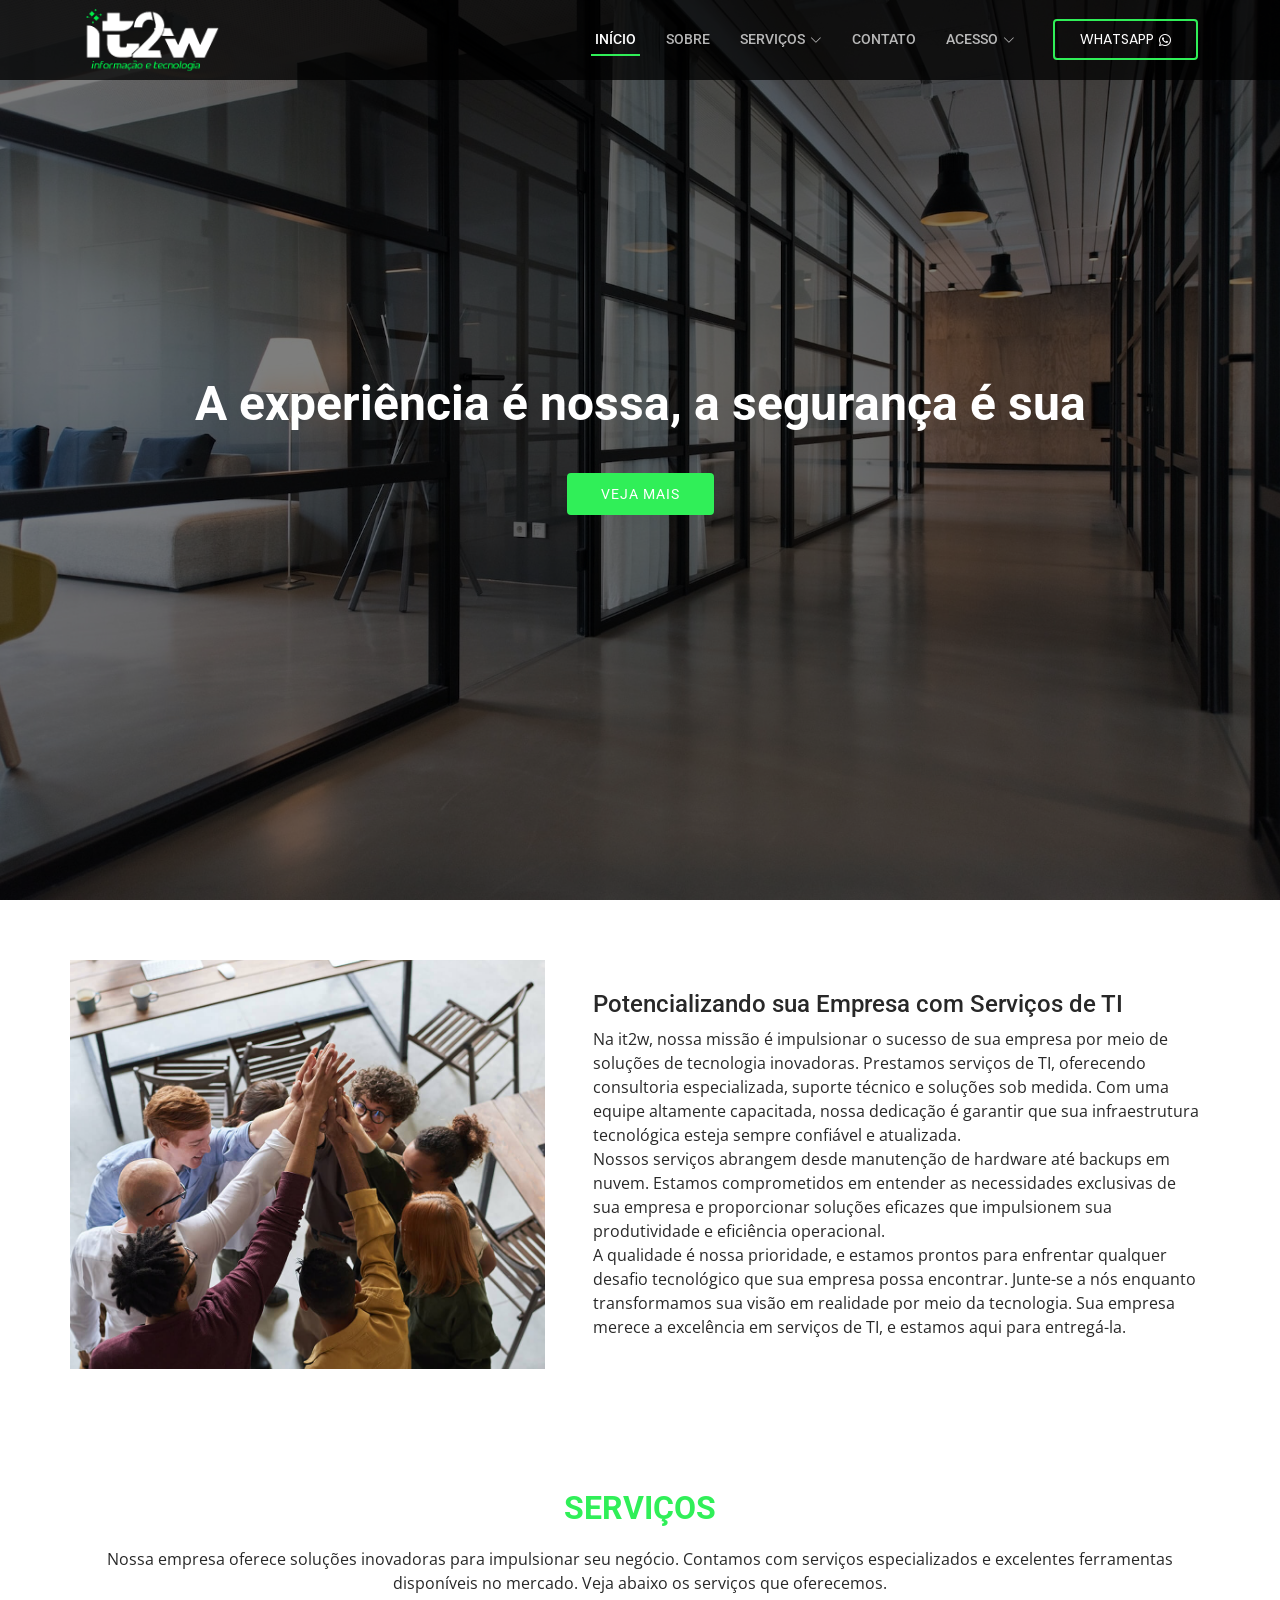
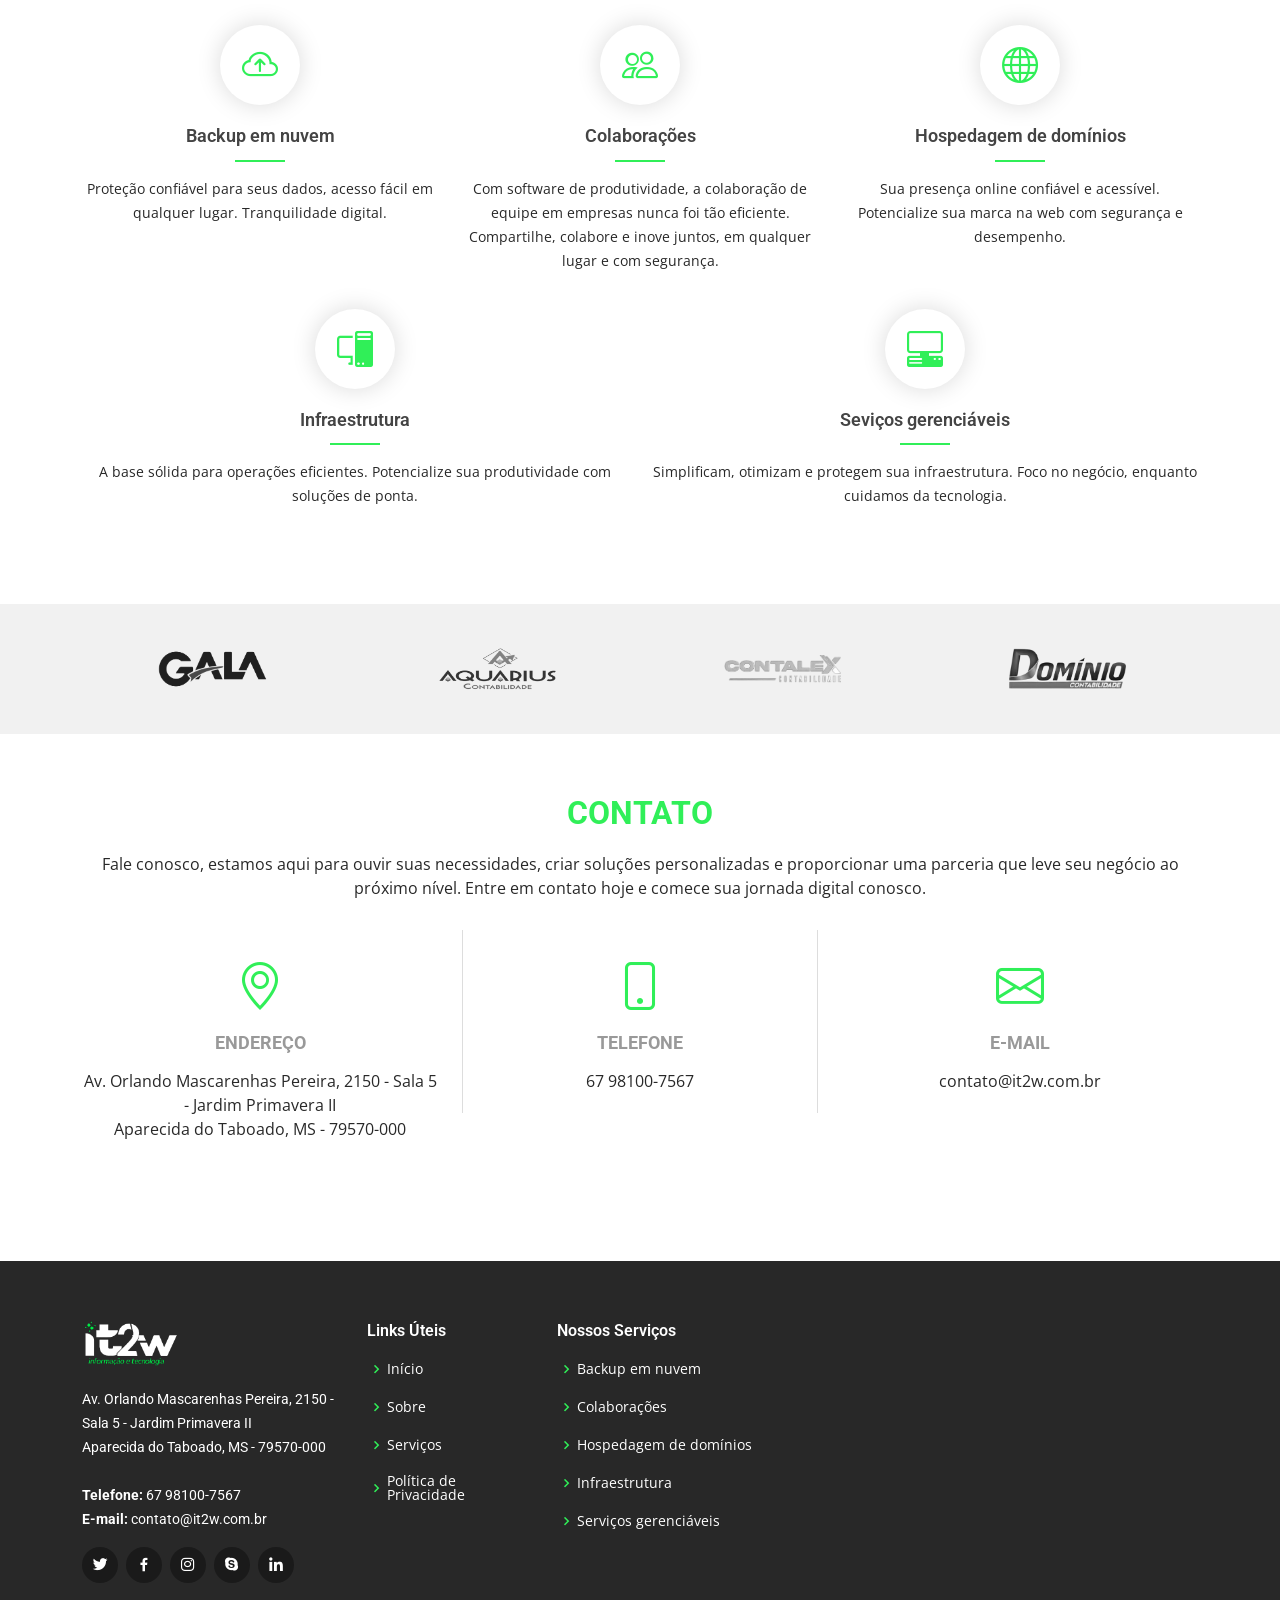
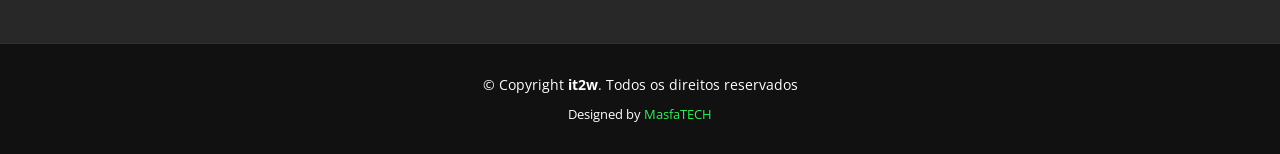
==== index.html @ 0c8046a0 "Versao 1 do site" ====
<!DOCTYPE html>
<html lang="pt-br">
  <head>
    <meta charset="utf-8" />
    <meta content="width=device-width, initial-scale=1.0" name="viewport" />

    <title>it2w - Informação e tecnologia</title>
    <meta content="" name="description" />
    <meta content="" name="keywords" />

    <!-- Favicons -->
    <link href="assets/img/favicon.png" rel="icon" />

    <!-- Google Fonts -->
    <link
      href="https://fonts.googleapis.com/css?family=Open+Sans:300,300i,400,400i,600,600i,700,700i|Roboto:300,300i,400,400i,500,500i,600,600i,700,700i|Poppins:300,300i,400,400i,500,500i,600,600i,700,700i"
      rel="stylesheet"
    />

    <!-- Vendor CSS Files -->
    <link href="assets/vendor/animate.css/animate.min.css" rel="stylesheet" />
    <link
      href="assets/vendor/bootstrap/css/bootstrap.min.css"
      rel="stylesheet"
    />
    <link
      href="assets/vendor/bootstrap-icons/bootstrap-icons.css"
      rel="stylesheet"
    />
    <link href="assets/vendor/boxicons/css/boxicons.min.css" rel="stylesheet" />
    <link
      href="assets/vendor/glightbox/css/glightbox.min.css"
      rel="stylesheet"
    />
    <link href="assets/vendor/swiper/swiper-bundle.min.css" rel="stylesheet" />

    <!-- Template Main CSS File -->
    <link href="assets/css/style.css" rel="stylesheet" />
  </head>

  <body>
    <!-- ======= Header ======= -->
    <header id="header" class="fixed-top d-flex align-items-center">
      <div class="container d-flex align-items-center justify-content-between">
        <!-- <h1 class="logo"><a href="index.html">it2w</a></h1> -->
        <!-- Uncomment below if you prefer to use an image logo -->
        <a href="inicio" class="logo"
          ><img src="assets/img/logo.png" alt="" class="img-fluid"
        /></a>

        <nav id="navbar" class="navbar">
          <ul>
            <li><a class="nav-link scrollto active" href="#hero">Início</a></li>
            <li><a class="nav-link scrollto" href="#about">Sobre</a></li>
            <li class="dropdown">
              <a href="#services"
                ><span>Serviços</span> <i class="bi bi-chevron-down"></i
              ></a>
              <ul>
                <li><a href="backup-em-nuvem">Backup em nuvem</a></li>
                <li><a href="colaboracoes">Colaborações</a></li>
                <li>
                  <a href="hospedagem-de-dominios">Hospedagem de domínios</a>
                </li>
                <li><a href="infraestrutura">Infraestrutura</a></li>
                <li>
                  <a href="servicos-gerenciaveis">Serviços gerenciáveis</a>
                </li>
              </ul>
            </li>
            <li><a class="nav-link scrollto" href="#contact">Contato</a></li>
            <li class="dropdown">
              <a href="#"
                ><span>Acesso</span> <i class="bi bi-chevron-down"></i
              ></a>
              <ul>
                <li><a href="https://backup.it2w.com.br" target="_blank">Backup</a></li>
                <li><a href="https://portal.office.com" target="_blank">Colaborações</a></li>
                <li><a href="https://am.remote.management" target="_blank">Gerenciamento</a></li>
                <li><a href="http://painel.it2w.com.br" target="_blank">Hospedagem</a></li>
              </ul>
            </li>
            <li>
              <a
                class="getstarted scrollto"
                href="https://api.whatsapp.com/send?phone=5567981007567&text=Olá!%20Vi%20sobre%20seus%20serviços%20no%20site%20e%20quero%20fazer%20um%20orçamento"
                target="_blank"
                >WhatsApp <i class="bi bi-whatsapp"></i
              ></a>
            </li>
          </ul>
          <i class="bi bi-list mobile-nav-toggle"></i>
        </nav>
        <!-- .navbar -->
      </div>
    </header>
    <!-- End Header -->

    <!-- ======= Hero Section ======= -->
    <section id="hero">
      <div class="hero-container">
        <div
          id="heroCarousel"
          data-bs-interval="5000"
          class="carousel slide carousel-fade"
          data-bs-ride="carousel"
        >
          <!-- <ol class="carousel-indicators" id="hero-carousel-indicators"></ol> -->

          <div class="carousel-inner" role="listbox">
            <!-- Slide 1 -->
            <div
              class="carousel-item active"
              style="background-image: url(assets/img/slide/slide-1.jpg)"
            >
              <div class="carousel-container">
                <div class="carousel-content">
                  <h2 class="animate__animated animate__fadeInDown">
                    A experiência é nossa, a segurança é sua
                  </h2>
                  <!-- <p class="animate__animated animate__fadeInUp">
                    Somos uma empresa de tecnologia inovadora e experiente, 
                    impulsionando o futuro com soluções de ponta. Da infraestrutura 
                    à backups em nuvem, oferecemos as melhores ferramentas para 
                    ajudar seus negócios a prosperar na era digital. 
                    Transforme sua visão em realidade conosco.
                  </p> -->
                  <div>
                    <a
                      href="#about"
                      class="btn-get-started animate__animated animate__fadeInUp scrollto"
                      > Veja mais</i></a
                    >
                  </div>
                </div>
              </div>
            </div>
          </div>

          <!-- <a class="carousel-control-prev" href="#heroCarousel" role="button" data-bs-slide="prev">
          <span class="carousel-control-prev-icon bi bi-chevron-left" aria-hidden="true"></span>
        </a>

        <a class="carousel-control-next" href="#heroCarousel" role="button" data-bs-slide="next">
          <span class="carousel-control-next-icon bi bi-chevron-right" aria-hidden="true"></span>
        </a> -->
        </div>
      </div>
    </section>
    <!-- End Hero -->

    <main id="main">
      <!-- ======= About Section ======= -->
      <section id="about" class="about">
        <div class="container">
          <div class="row no-gutters">
            <div
              class="image col-xl-5 d-flex align-items-stretch justify-content-center justify-content-lg-start"
            ></div>
            <div
              class="col-xl-7 ps-0 ps-lg-5 pe-lg-1 d-flex align-items-stretch"
            >
              <div class="content d-flex flex-column justify-content-center">
                <h4>Potencializando sua Empresa com Serviços de TI</h4>

                <p>
                  Na it2w, nossa missão é impulsionar o sucesso de sua empresa
                  por meio de soluções de tecnologia inovadoras. Prestamos
                  serviços de TI, oferecendo consultoria especializada, suporte
                  técnico e soluções sob medida. Com uma equipe altamente
                  capacitada, nossa dedicação é garantir que sua infraestrutura
                  tecnológica esteja sempre confiável e atualizada.
                </p>

                <p>
                  Nossos serviços abrangem desde manutenção de hardware até
                  backups em nuvem. Estamos comprometidos em entender as
                  necessidades exclusivas de sua empresa e proporcionar soluções
                  eficazes que impulsionem sua produtividade e eficiência
                  operacional.
                </p>

                <p>
                  A qualidade é nossa prioridade, e estamos prontos para
                  enfrentar qualquer desafio tecnológico que sua empresa possa
                  encontrar. Junte-se a nós enquanto transformamos sua visão em
                  realidade por meio da tecnologia. Sua empresa merece a
                  excelência em serviços de TI, e estamos aqui para entregá-la.
                </p>
              </div>
              <!-- End .content-->
            </div>
          </div>
        </div>
      </section>
      <!-- End About Section -->

      <!-- ======= Services Section ======= -->
      <section id="services" class="services">
        <div class="container">
          <div class="section-title">
            <h2>Serviços</h2>
            <p>
              Nossa empresa oferece soluções inovadoras para impulsionar seu
              negócio. Contamos com serviços especializados e excelentes
              ferramentas disponíveis no mercado. Veja abaixo os serviços que
              oferecemos.
            </p>
          </div>

          <div class="row">
            <div class="col-lg-4 col-md-6 icon-box">
              <div class="icon"><i class="bi bi-cloud-arrow-up"></i></div>
              <h4 class="title">
                <a href="backup-em-nuvem">Backup em nuvem</a>
              </h4>
              <p class="description">
                Proteção confiável para seus dados, acesso fácil em qualquer
                lugar. Tranquilidade digital.
              </p>
            </div>
            <div class="col-lg-4 col-md-6 icon-box">
              <div class="icon"><i class="bi bi-people"></i></div>
              <h4 class="title"><a href="colaboracoes">Colaborações</a></h4>
              <p class="description">
                Com software de produtividade, a colaboração de equipe em
                empresas nunca foi tão eficiente. Compartilhe, colabore e inove
                juntos, em qualquer lugar e com segurança.
              </p>
            </div>
            <div class="col-lg-4 col-md-6 icon-box">
              <div class="icon"><i class="bi bi-globe"></i></div>
              <h4 class="title">
                <a href="hospedagem-de-dominios">Hospedagem de domínios</a>
              </h4>
              <p class="description">
                Sua presença online confiável e acessível. Potencialize sua
                marca na web com segurança e desempenho.
              </p>
            </div>
            <div class="col-lg-6 col-md-6 icon-box">
              <div class="icon"><i class="bi bi-pc-display"></i></div>
              <h4 class="title"><a href="infraestrutura">Infraestrutura</a></h4>
              <p class="description">
                A base sólida para operações eficientes. Potencialize sua
                produtividade com soluções de ponta.
              </p>
            </div>
            <div class="col-lg-6 col-md-6 icon-box">
              <div class="icon">
                <i class="bi bi-pc-display-horizontal"></i>
              </div>
              <h4 class="title">
                <a href="servicos-gerenciaveis">Seviços gerenciáveis</a>
              </h4>
              <p class="description">
                Simplificam, otimizam e protegem sua infraestrutura. Foco no
                negócio, enquanto cuidamos da tecnologia.
              </p>
            </div>
          </div>
        </div>
      </section>
      <!-- End Services Section -->

      <!-- ======= Clients Section ======= -->
      <section id="clients" class="clients section-bg">
        <div class="container">
          <div class="row">
            <!-- <div
              class="col-lg-3 col-md-4 col-6 d-flex align-items-center justify-content-center"
            >
              <a
                href="https://www.paisefilhos.ind.br"
                target="_blank"
                rel="noopener noreferrer"
                ><img
                  src="https://www.paisefilhos.ind.br/images/logo.png"
                  class="img-fluid"
                  alt=""
              /></a>
            </div>

            <div
              class="col-lg-3 col-md-4 col-6 d-flex align-items-center justify-content-center"
            >
              <a
                href="https://www.gala.com.br"
                target="_blank"
                rel="noopener noreferrer"
                ><img
                  src="https://www.gala.com.br/images/logo.png"
                  class="img-fluid"
                  alt=""
              /></a>
            </div> -->

            <div class="col-lg-3 col-md-4 col-6 d-flex align-items-center justify-content-center">
            <a href="https://www.gala.com.br" target="_blank" rel="noopener noreferrer">
              <img src="assets/img/clients/client-1.png" class="img-fluid" alt="Logo do Grupo Gala" />
            </a>
            </div>

            <div class="col-lg-3 col-md-4 col-6 d-flex align-items-center justify-content-center">
              <a href="https://www.facebook.com/aquariuscontabilidade.ap/" target="_blank" rel="noopener noreferrer">
                <img src="assets/img/clients/client-2.png" class="img-fluid" alt="Logo do escritório Aquárius"/>
              </a>
            </div>

            <div class="col-lg-3 col-md-4 col-6 d-flex align-items-center justify-content-center">
              <a href="#" target="_blank" rel="noopener noreferrer">
                <img src="assets/img/clients/client-3.png" class="img-fluid" alt="Logo do escritório Contalex"/>
              </a>
            </div>

            <div class="col-lg-3 col-md-4 col-6 d-flex align-items-center justify-content-center">
              <a href="https://www.facebook.com/dominiocontabilidadeapt/" target="_blank" rel="noopener noreferrer">
                <img src="assets/img/clients/client-4.png" class="img-fluid" alt="Logo do escritório Domínio"/>
              </a>
            </div>
          </div>
        </div>
      </section>
      <!-- End Clients Section -->

      <!-- ======= Contact Section ======= -->
      <section id="contact" class="contact">
        <div class="container">
          <div class="section-title">
            <h2>Contato</h2>
            <p>
              Fale conosco, estamos aqui para ouvir suas necessidades, criar
              soluções personalizadas e proporcionar uma parceria que leve seu
              negócio ao próximo nível. Entre em contato hoje e comece sua
              jornada digital conosco.
            </p>
          </div>

          <div class="row contact-info">
            <div class="col-md-4">
              <div class="contact-address">
                <i class="bi bi-geo-alt"></i>
                <h3>Endereço</h3>
                <a href="https://maps.app.goo.gl/RLUbofsz7nsV6cqb6" target="_blank">
                  Av. Orlando Mascarenhas Pereira, 2150 - Sala 5 - Jardim Primavera II  <br />
                  Aparecida do Taboado, MS - 79570-000
                </a>
              </div>
            </div>

            <div class="col-md-4">
              <div class="contact-phone">
                <i class="bi bi-phone"></i>
                <h3>Telefone</h3>
                <p>
                  <a
                    href="https://api.whatsapp.com/send?phone=5567981007567&text=Olá!%20Vi%20sobre%20seus%20serviços%20no%20site%20e%20quero%20fazer%20um%20orçamento"
                    target="_blank"
                    >67 98100-7567</a
                  >
                </p>
              </div>
            </div>

            <div class="col-md-4">
              <div class="contact-email">
                <i class="bi bi-envelope"></i>
                <h3>E-mail</h3>
                <p>
                  <a href="mailto:contato@it2w.com.br">contato@it2w.com.br</a>
                </p>
              </div>
            </div>
          </div>          
        </div>
      </section>
      <!-- End Contact Section -->
    </main>
    <!-- End #main -->

    <!-- ======= Footer ======= -->
    <footer id="footer">
      <div class="footer-top">
        <div class="container">
          <div class="row">
            <div class="col-lg-3 col-md-6">
              <div class="footer-info">
                <a href="inicio" class="logo-footer"
                  ><img src="assets/img/logo.png" alt="" class="img-fluid" /></a
                ><br /><br />
                <p>
                  Av. Orlando Mascarenhas Pereira, 2150 - Sala 5 - Jardim Primavera II <br />
                  Aparecida do Taboado, MS - 79570-000<br /><br />
                  <strong>Telefone:</strong> 67 98100-7567<br />
                  <strong>E-mail:</strong> contato@it2w.com.br<br />
                </p>
                <div class="social-links mt-3">
                  <a href="#" class="twitter"><i class="bx bxl-twitter"></i></a>
                  <a href="#" class="facebook"
                    ><i class="bx bxl-facebook"></i
                  ></a>
                  <a href="#" class="instagram"
                    ><i class="bx bxl-instagram"></i
                  ></a>
                  <a href="#" class="google-plus"
                    ><i class="bx bxl-skype"></i
                  ></a>
                  <a href="#" class="linkedin"
                    ><i class="bx bxl-linkedin"></i
                  ></a>
                </div>
              </div>
            </div>

            <div class="col-lg-2 col-md-6 footer-links">
              <h4>Links Úteis</h4>
              <ul>
                <li>
                  <i class="bx bx-chevron-right"></i> <a href="#">Início</a>
                </li>
                <li>
                  <i class="bx bx-chevron-right"></i>
                  <a href="sobre-a-empresa">Sobre</a>
                </li>
                <li>
                  <i class="bx bx-chevron-right"></i>
                  <a href="#services">Serviços</a>
                </li>
                <li>
                  <i class="bx bx-chevron-right"></i>
                  <a href="politica-de-privacidade">Política de Privacidade</a>
                </li>
              </ul>
            </div>

            <div class="col-lg-3 col-md-6 footer-links">
              <h4>Nossos Serviços</h4>
              <ul>
                <li>
                  <i class="bx bx-chevron-right"></i>
                  <a href="backup-em-nuvem">Backup em nuvem</a>
                </li>
                <li>
                  <i class="bx bx-chevron-right"></i>
                  <a href="colaboracoes">Colaborações</a>
                </li>
                <li>
                  <i class="bx bx-chevron-right"></i>
                  <a href="hospedagem-de-dominios">Hospedagem de domínios</a>
                </li>
                <li>
                  <i class="bx bx-chevron-right"></i>
                  <a href="infraestrutura">Infraestrutura</a>
                </li>
                <li>
                  <i class="bx bx-chevron-right"></i>
                  <a href="servicos-gerenciaveis">Serviços gerenciáveis</a>
                </li>
              </ul>
            </div>

            <div class="col-lg-4 col-md-6 footer-newsletter">
              <iframe class="mb-4 mb-lg-0" 
              src="https://www.google.com/maps/embed?pb=!1m18!1m12!1m3!1d394.99577675400633!2d-51.097936640471666!3d-20.091659558389125!2m3!1f0!2f0!3f0!3m2!1i1024!2i768!4f13.1!3m3!1m2!1s0x949991f34c854739%3A0x822839524378adf6!2sit2w%20-%20Informa%C3%A7%C3%A3o%20e%20Tecnologia!5e0!3m2!1sen!2sbr!4v1696953217429!5m2!1sen!2sbr" 
              style="border: 0; width: 100%; height: 250px" 
              allowfullscreen></iframe>
            </div>
          </div>
        </div>
      </div>

      <div class="container">
        <div class="copyright">
          &copy; Copyright <strong><span>it2w</span></strong
          >. Todos os direitos reservados
        </div>
        <div class="credits">
          Designed by
          <a href="https://masfatech.com.br" target="_blank">MasfaTECH</a>
        </div>
      </div>
    </footer>
    <!-- End Footer -->

    <a
      href="#"
      class="back-to-top d-flex align-items-center justify-content-center"
      ><i class="bi bi-arrow-up-short"></i
    ></a>

    <!-- Vendor JS Files -->
    <script src="assets/vendor/purecounter/purecounter_vanilla.js"></script>
    <script src="assets/vendor/bootstrap/js/bootstrap.bundle.min.js"></script>
    <script src="assets/vendor/glightbox/js/glightbox.min.js"></script>
    <script src="assets/vendor/isotope-layout/isotope.pkgd.min.js"></script>
    <script src="assets/vendor/swiper/swiper-bundle.min.js"></script>
    <script src="assets/vendor/php-email-form/validate.js"></script>

    <!-- Template Main JS File -->
    <script src="assets/js/main.js"></script>
  </body>
</html>
---- assets/css/style.css ----
/*--------------------------------------------------------------
# General
--------------------------------------------------------------*/
:root {
  --green: #30ef58;
  --green-hover: #74c92d;
  --black: #282828;
  --white: #ffffff;
}


body {
  font-family: "Open Sans", sans-serif;
  color: var(--black);
}

a {
  color: var(--green);
  text-decoration: none;
}

a:hover {
  color: var(--green-hover);
  text-decoration: none;
}

h1,
h2,
h3,
h4,
h5,
h6 {
  font-family: "Roboto", sans-serif;
}

/*--------------------------------------------------------------
# Back to top button
--------------------------------------------------------------*/
.back-to-top {
  position: fixed;
  visibility: hidden;
  opacity: 0;
  right: 15px;
  bottom: 15px;
  z-index: 996;
  background: var(--green);
  width: 40px;
  height: 40px;
  border-radius: 4px;
  transition: all 0.4s;
}

.back-to-top i {
  font-size: 28px;
  color: var(--white);
  line-height: 0;
}

.back-to-top:hover {
  background: var(--green-hover);
  color: var(--white);
}

.back-to-top.active {
  visibility: visible;
  opacity: 1;
}

/*--------------------------------------------------------------
# Header
--------------------------------------------------------------*/
#header {
  background: rgba(0, 0, 0, 0.75);
  transition: all 0.5s;
  z-index: 997;
  height: 80px;
}

#header .logo {
  font-size: 28px;
  margin: 0;
  padding: 0;
  line-height: 1;
  font-weight: 700;
  letter-spacing: 1px;
}

#header .logo a {
  color: var(--white);
}

#header .logo img {
  max-height: 65px;
}

/*--------------------------------------------------------------
# Navigation Menu
--------------------------------------------------------------*/
/**
* Desktop Navigation 
*/
.navbar {
  padding: 0;
}

.navbar ul {
  margin: 0;
  padding: 0;
  display: flex;
  list-style: none;
  align-items: center;
}

.navbar li {
  position: relative;
}

.navbar>ul>li {
  white-space: nowrap;
  padding: 10px 0 10px 22px;
}

.navbar a,
.navbar a:focus {
  display: flex;
  align-items: center;
  justify-content: space-between;
  padding: 0 4px;
  font-family: "Roboto", sans-serif;
  font-size: 14px;
  font-weight: 500;
  color: rgba(255, 255, 255, 0.7);
  white-space: nowrap;
  transition: 0.3s;
  text-transform: uppercase;
  position: relative;
}

.navbar a i,
.navbar a:focus i {
  font-size: 12px;
  line-height: 0;
  margin-left: 5px;
}

.navbar>ul>li>a:before {
  content: "";
  position: absolute;
  width: 100%;
  height: 2px;
  bottom: -6px;
  left: 0;
  background-color: var(--green);
  visibility: hidden;
  width: 0px;
  transition: all 0.3s ease-in-out 0s;
}

.navbar a:hover:before,
.navbar li:hover>a:before,
.navbar .active:before {
  visibility: visible;
  width: 100%;
}

.navbar a:hover,
.navbar .active,
.navbar .active:focus,
.navbar li:hover>a {
  color: var(--white);
}

.navbar .getstarted,
.navbar .getstarted:focus {
  padding: 8px 25px;
  margin-left: 12px;
  border-radius: 4px;
  color: var(--white);
  font-weight: 400;
  font-family: "Poppins", sans-serif;
  border: 2px solid var(--green);
}

.navbar .getstarted:hover,
.navbar .getstarted:focus:hover {
  color: var(--white);
  background: var(--green-hover);
  border: 2px solid var(--green-hover);
}

.navbar .getstarted:hover:before,
.navbar li:hover>.getstarted:before {
  visibility: hidden;
}

.navbar .dropdown ul {
  display: block;
  position: absolute;
  left: 22px;
  top: calc(100% + 30px);
  margin: 0;
  padding: 10px 0;
  z-index: 99;
  opacity: 0;
  visibility: hidden;
  background: var(--white);
  box-shadow: 0px 0px 30px rgba(127, 137, 161, 0.25);
  transition: 0.3s;
}

.navbar .dropdown ul li {
  min-width: 200px;
}

.navbar .dropdown ul a {
  padding: 10px 20px;
  font-size: 14px;
  font-weight: 500;
  text-transform: none;
  color: var(--black);
}

.navbar .dropdown ul a i {
  font-size: 12px;
}

.navbar .dropdown ul a:hover,
.navbar .dropdown ul .active:hover,
.navbar .dropdown ul li:hover>a {
  color: var(--green);
}

.navbar .dropdown:hover>ul {
  opacity: 1;
  top: 100%;
  visibility: visible;
}

.navbar .dropdown .dropdown ul {
  top: 0;
  left: calc(100% - 30px);
  visibility: hidden;
}

.navbar .dropdown .dropdown:hover>ul {
  opacity: 1;
  top: 0;
  left: 100%;
  visibility: visible;
}

@media (max-width: 1366px) {
  .navbar .dropdown .dropdown ul {
    left: -90%;
  }

  .navbar .dropdown .dropdown:hover>ul {
    left: -100%;
  }
}

/**
* Mobile Navigation 
*/
.mobile-nav-toggle {
  color: var(--white);
  font-size: 28px;
  cursor: pointer;
  display: none;
  line-height: 0;
  transition: 0.5s;
}

.mobile-nav-toggle.bi-x {
  color: var(--green);
}

@media (max-width: 991px) {
  .mobile-nav-toggle {
    display: block;
  }

  .navbar ul {
    display: none;
  }
}

.navbar-mobile {
  position: fixed;
  overflow: hidden;
  top: 0;
  right: 0;
  left: 0;
  bottom: 0;
  background: rgba(17, 17, 17, 0.9);
  transition: 0.3s;
  z-index: 999;
}

.navbar-mobile .mobile-nav-toggle {
  position: absolute;
  top: 15px;
  right: 15px;
}

.navbar-mobile ul {
  display: block;
  position: absolute;
  top: 55px;
  right: 15px;
  bottom: 15px;
  left: 15px;
  padding: 10px 0;
  background-color: var(--white);
  overflow-y: auto;
  transition: 0.3s;
}

.navbar-mobile a,
.navbar-mobile a:focus {
  padding: 10px 20px;
  font-size: 15px;
  color: var(--black);
}

.navbar-mobile a:hover,
.navbar-mobile .active,
.navbar-mobile li:hover>a {
  color: var(--green);
}

.navbar-mobile>ul>li {
  white-space: nowrap;
  padding: 0;
}

.navbar-mobile a:hover:before,
.navbar-mobile li:hover>a:before,
.navbar-mobile .active:before {
  visibility: hidden;
}

.navbar-mobile .getstarted,
.navbar-mobile .getstarted:focus {
  margin: 15px;
  color: var(--green);
  padding-left: 15px;
  width: 40%;
}

.navbar-mobile .dropdown ul {
  position: static;
  display: none;
  margin: 10px 20px;
  padding: 10px 0;
  z-index: 99;
  opacity: 1;
  visibility: visible;
  background: var(--white);
  box-shadow: 0px 0px 30px rgba(127, 137, 161, 0.25);
}

.navbar-mobile .dropdown ul li {
  min-width: 200px;
}

.navbar-mobile .dropdown ul a {
  padding: 10px 20px;
}

.navbar-mobile .dropdown ul a i {
  font-size: 12px;
}

.navbar-mobile .dropdown ul a:hover,
.navbar-mobile .dropdown ul .active:hover,
.navbar-mobile .dropdown ul li:hover>a {
  color: var(--green);
}

.navbar-mobile .dropdown>.dropdown-active {
  display: block;
}

/*--------------------------------------------------------------
# Hero Section
--------------------------------------------------------------*/
#hero {
  width: 100%;
  height: 100vh;
  background-color: rgba(17, 17, 17, 0.8);
  overflow: hidden;
  padding: 0;
}

#hero .carousel-item {
  width: 100%;
  height: 100vh;
  background-size: cover;
  background-position: center;
  background-repeat: no-repeat;
  position: relative;
  transition: 0.3;
}

#hero .carousel-item::before {
  content: "";
  background-color: rgba(0, 0, 0, 0.5);
  position: absolute;
  top: 0;
  right: 0;
  left: 0;
  bottom: 0;
}

#hero .carousel-container {
  display: flex;
  justify-content: center;
  align-items: center;
  position: absolute;
  bottom: 0;
  top: 0;
  left: 0;
  right: 0;
}

#hero .carousel-content {
  text-align: center;
}

#hero h2 {
  color: var(--white);
  margin-bottom: 30px;
  font-size: 48px;
  font-weight: 700;
}

#hero h2 span {
  color: var(--green);
}

#hero p {
  width: 80%;
  animation-delay: 0.4s;
  margin: 0 auto 30px auto;
  color: var(--white);
}

#hero .carousel-inner .carousel-item {
  transition-property: opacity;
  background-position: center top;
}

#hero .carousel-inner .carousel-item,
#hero .carousel-inner .active.carousel-item-start,
#hero .carousel-inner .active.carousel-item-end {
  opacity: 0;
}

#hero .carousel-inner .active,
#hero .carousel-inner .carousel-item-next.carousel-item-start,
#hero .carousel-inner .carousel-item-prev.carousel-item-end {
  opacity: 1;
  transition: 0.5s;
}

#hero .carousel-inner .carousel-item-next,
#hero .carousel-inner .carousel-item-prev,
#hero .carousel-inner .active.carousel-item-start,
#hero .carousel-inner .active.carousel-item-end {
  left: 0;
  transform: translate3d(0, 0, 0);
}

#hero .carousel-control-next-icon,
#hero .carousel-control-prev-icon {
  background: none;
  font-size: 30px;
  line-height: 0;
  width: auto;
  height: auto;
  background: rgba(255, 255, 255, 0.2);
  border-radius: 50px;
  transition: 0.3s;
  color: rgba(255, 255, 255, 0.5);
  width: 54px;
  height: 54px;
  display: flex;
  align-items: center;
  justify-content: center;
}

#hero .carousel-control-next-icon:hover,
#hero .carousel-control-prev-icon:hover {
  background: rgba(255, 255, 255, 0.3);
  color: rgba(255, 255, 255, 0.8);
}

#hero .carousel-indicators li {
  list-style-type: none;
  cursor: pointer;
  background: var(--white);
  overflow: hidden;
  border: 0;
  width: 12px;
  height: 12px;
  border-radius: 50px;
  opacity: 0.6;
  transition: 0.3s;
}

#hero .carousel-indicators li.active {
  opacity: 1;
  background: var(--green);
}

#hero .btn-get-started {
  font-family: "Roboto", sans-serif;
  font-weight: 400;
  font-size: 14px;
  letter-spacing: 1px;
  display: inline-block;
  padding: 12px 32px 12px 32px;
  border-radius: 4px;
  transition: 0.5s;
  line-height: 1;
  margin: 10px;
  color: var(--white);
  animation-delay: 0.8s;
  text-transform: uppercase;
  border: 2px solid var(--green);
  background: var(--green);
}

#hero .btn-get-started:hover {
  background: var(--green-hover);
  border-color: var(--green-hover);
  color: var(--white);
}

@media (max-width: 768px) {
  #hero h2 {
    font-size: 28px;
  }
}

@media (min-width: 1024px) {
  #hero p {
    width: 60%;
  }

  #hero .carousel-control-prev,
  #hero .carousel-control-next {
    width: 5%;
  }
}

/*--------------------------------------------------------------
# Sections General
--------------------------------------------------------------*/
section {
  padding: 60px 0;
}

.section-bg {
  background-color: #f1f1f1;
}

.section-title {
  text-align: center;
  padding-bottom: 30px;
}

.section-title h2 {
  font-size: 32px;
  font-weight: bold;
  text-transform: uppercase;
  margin-bottom: 20px;
  padding-bottom: 0;
  color: var(--green);
}

.section-title p {
  margin-bottom: 0;
}

/*--------------------------------------------------------------
# About
--------------------------------------------------------------*/
.about .content {
  padding: 30px 0;
}

.about .content h3 {
  font-weight: 700;
  font-size: 34px;
}

.about .content p {
  margin-bottom: 0;
}

.about .content .icon-box {
  margin-top: 25px;
}

.about .content .icon-box h4 {
  font-size: 20px;
  font-weight: 700;
  margin: 5px 0 10px 60px;
}

.about .content .icon-box i {
  font-size: 48px;
  float: left;
  color: var(--green);
}

.about .content .icon-box p {
  font-size: 15px;
  color: #848484;
  margin-left: 60px;
}

.about .image {
  background: url("../img/about.jpg") center center no-repeat;
  background-size: cover;
  min-height: 400px;
}

.inner-page .image-about {
  background: url("../img/about.jpg") center center no-repeat;
  background-size: cover;
  min-height: 400px;
}

.inner-page .image-bkp {
  background: url("../img/backupnuvem.jpg") center center no-repeat;
  background-size: cover;
  min-height: 400px;
}

.inner-page .image-host {
  background: url("../img/hospedagem.jpg") center center no-repeat;
  background-size: cover;
  min-height: 400px;
}

.inner-page .image-collaboration {
  background: url("../img/colaboracao.jpg") center center no-repeat;
  background-size: cover;
  min-height: 400px;
}

.inner-page .image-manager {
  background: url("../img/gerenciamento.jpg") center center no-repeat;
  background-size: cover;
  min-height: 400px;
}

.inner-page .image-infra {
  background: url("../img/infraestrutura.jpg") center center no-repeat;
  background-size: cover;
  min-height: 400px;
}

@media (max-width: 991px) {
  .about .image {
    text-align: center;
  }

  .about .image img {
    max-width: 80%;
  }
}

@media (max-width: 667px) {
  .about .image img {
    max-width: 100%;
  }
}



/*--------------------------------------------------------------
# Clients
--------------------------------------------------------------*/
.clients {
  padding: 15px 0;
  text-align: center;
}

.clients img {
  max-width: 45%;
  transition: all 0.4s ease-in-out;
  display: inline-block;
  padding: 15px 0;
  filter: grayscale(100);
}

.clients img:hover {
  filter: none;
  transform: scale(1.15);
}

@media (max-width: 768px) {
  .clients img {
    max-width: 40%;
  }
}

/*--------------------------------------------------------------
# Services
--------------------------------------------------------------*/
.services .icon-box {
  margin-bottom: 20px;
  text-align: center;
}

.services .icon {
  display: inline-flex;
  justify-content: center;
  align-items: center;
  width: 80px;
  height: 80px;
  margin-bottom: 20px;
  background: var(--white);
  border-radius: 50%;
  transition: 0.5s;
  color: var(--green);
  overflow: hidden;
  box-shadow: 0px 0 25px rgba(0, 0, 0, 0.15);
}

.services .icon i {
  font-size: 36px;
  line-height: 0;
}

.services:hover .icon {
  box-shadow: 0px 0 25px rgba(92, 159, 36, 0.3);
}

.services .title {
  font-weight: 600;
  margin-bottom: 15px;
  font-size: 18px;
  position: relative;
  padding-bottom: 15px;
}

.services .title a {
  color: #444444;
  transition: 0.3s;
}

.services .title a:hover {
  color: var(--green);
}

.services .title::after {
  content: "";
  position: absolute;
  display: block;
  width: 50px;
  height: 2px;
  background: var(--green);
  bottom: 0;
  left: calc(50% - 25px);
}

.services .description {
  line-height: 24px;
  font-size: 14px;
}


/*--------------------------------------------------------------
# Contact
--------------------------------------------------------------*/
.contact .contact-info {
  margin-bottom: 20px;
  text-align: center;
}

.contact .contact-info i {
  font-size: 48px;
  display: inline-block;
  margin-bottom: 10px;
  color: var(--green);
}

.contact .contact-info address,
.contact .contact-info p {
  margin-bottom: 0;
  color: var(--black);
}

.contact .contact-info h3 {
  font-size: 18px;
  margin-bottom: 15px;
  font-weight: bold;
  text-transform: uppercase;
  color: #999;
}

.contact .contact-info a {
  color: var(--black);
}

.contact .contact-info a:hover {
  color: var(--green);
}

.contact .contact-address,
.contact .contact-phone,
.contact .contact-email {
  margin-bottom: 20px;
}

.contact .php-email-form .error-message {
  display: none;
  color: var(--white);
  background: #ed3c0d;
  text-align: left;
  padding: 15px;
  font-weight: 600;
}

.contact .php-email-form .error-message br+br {
  margin-top: 25px;
}

.contact .php-email-form .sent-message {
  display: none;
  color: var(--white);
  background: var(--green);
  text-align: center;
  padding: 15px;
  font-weight: 600;
}

.contact .php-email-form .loading {
  display: none;
  background: var(--white);
  text-align: center;
  padding: 15px;
}

.contact .php-email-form .loading:before {
  content: "";
  display: inline-block;
  border-radius: 50%;
  width: 24px;
  height: 24px;
  margin: 0 10px -6px 0;
  border: 3px solid var(--green);
  border-top-color: #eee;
  animation: animate-loading 1s linear infinite;
}

.contact .php-email-form input,
.contact .php-email-form textarea {
  border-radius: 0;
  box-shadow: none;
  font-size: 14px;
  height: auto;
  padding: 10px 15px;
  border-radius: 4px;
}

.contact .php-email-form input:focus,
.contact .php-email-form textarea:focus {
  border-color: var(--green);
}

.contact .php-email-form button[type=submit] {
  background: var(--green);
  border: 0;
  padding: 10px 30px 12px 30px;
  color: var(--white);
  transition: 0.4s;
  border-radius: 4px;
}

.contact .php-email-form button[type=submit]:hover {
  background: var(--green-hover);
}

@keyframes animate-loading {
  0% {
    transform: rotate(0deg);
  }

  100% {
    transform: rotate(360deg);
  }
}

@media (min-width: 768px) {
  .contact .contact-phone {
    border-left: 1px solid #ddd;
    border-right: 1px solid #ddd;
  }

  .contact .contact-address,
  .contact .contact-phone,
  .contact .contact-email {
    padding: 20px 0;
  }
}

/*--------------------------------------------------------------
# Breadcrumbs
--------------------------------------------------------------*/
.breadcrumbs {
  padding: 15px 0;
  background: #f6f6f6;
  min-height: 40px;
  margin-top: 80px;
}

.breadcrumbs h2 {
  font-size: 28px;
  font-weight: 400;
}

.breadcrumbs ol {
  display: flex;
  flex-wrap: wrap;
  list-style: none;
  padding: 0;
  margin: 0;
}

.breadcrumbs ol li+li {
  padding-left: 10px;
}

.breadcrumbs ol li+li::before {
  display: inline-block;
  padding-right: 10px;
  color: #444444;
  content: "/";
}

@media (max-width: 768px) {
  .breadcrumbs .d-flex {
    display: block !important;
  }

  .breadcrumbs ol {
    display: block;
  }

  .breadcrumbs ol li {
    display: inline-block;
  }
}

/*--------------------------------------------------------------
# Footer
--------------------------------------------------------------*/
#footer {
  background: #111111;
  padding: 0 0 30px 0;
  color: var(--white);
  font-size: 14px;
}


#footer .logo-footer img {
  max-height: 45px;
  border-bottom: 3px;
}

#footer .logo-footer p {
  border-top: 6px;
}

#footer .footer-top {
  background: var(--black);
  border-bottom: 1px solid #2f2f2f;
  padding: 60px 0 30px 0;
}

#footer .footer-top .footer-info {
  margin-bottom: 30px;
}

#footer .footer-top .footer-info h3 {
  font-size: 24px;
  margin: 0 0 20px 0;
  padding: 2px 0 2px 0;
  line-height: 1;
  font-weight: 700;
}

#footer .footer-top .footer-info p {
  font-size: 14px;
  line-height: 24px;
  margin-bottom: 0;
  font-family: "Roboto", sans-serif;
  color: var(--white);
}

#footer .footer-top .social-links a {
  font-size: 18px;
  display: inline-block;
  background: #1a1a1a;
  color: var(--white);
  line-height: 1;
  padding: 8px 0;
  margin-right: 4px;
  border-radius: 50%;
  text-align: center;
  width: 36px;
  height: 36px;
  transition: 0.3s;
}

#footer .footer-top .social-links a:hover {
  background: var(--green);
  color: var(--white);
  text-decoration: none;
}

#footer .footer-top h4 {
  font-size: 16px;
  font-weight: 600;
  color: var(--white);
  position: relative;
  padding-bottom: 12px;
}

#footer .footer-top .footer-links {
  margin-bottom: 30px;
}

#footer .footer-top .footer-links ul {
  list-style: none;
  padding: 0;
  margin: 0;
}

#footer .footer-top .footer-links ul i {
  padding-right: 2px;
  color: var(--green);
  font-size: 18px;
  line-height: 1;
}

#footer .footer-top .footer-links ul li {
  padding: 10px 0;
  display: flex;
  align-items: center;
}

#footer .footer-top .footer-links ul li:first-child {
  padding-top: 0;
}

#footer .footer-top .footer-links ul a {
  color: var(--white);
  transition: 0.3s;
  display: inline-block;
  line-height: 1;
}

#footer .footer-top .footer-links ul a:hover {
  color: var(--green);
}

#footer .footer-top .footer-newsletter form {
  margin-top: 30px;
  background: var(--white);
  padding: 6px 10px;
  position: relative;
  border-radius: 4px;
}

#footer .footer-top .footer-newsletter form .email {
  border: 0;
  padding: 4px;
  width: 100%;
}

#footer .footer-top .footer-newsletter form .email:focus {
  outline: none;
}

#footer .footer-top .footer-newsletter form input[type=submit] {
  position: absolute;
  top: 0;
  right: -2px;
  bottom: 0;
  border: 0;
  background: none;
  font-size: 16px;
  padding: 0 20px;
  background: var(--green);
  color: var(--white);
  transition: 0.3s;
  border-radius: 0 4px 4px 0;
}

#footer .footer-top .footer-newsletter form input[type=submit]:hover {
  background: var(--green-hover);
}

#footer .copyright {
  text-align: center;
  padding-top: 30px;
}

#footer .credits {
  padding-top: 10px;
  text-align: center;
  font-size: 13px;
  color: var(--white);
}
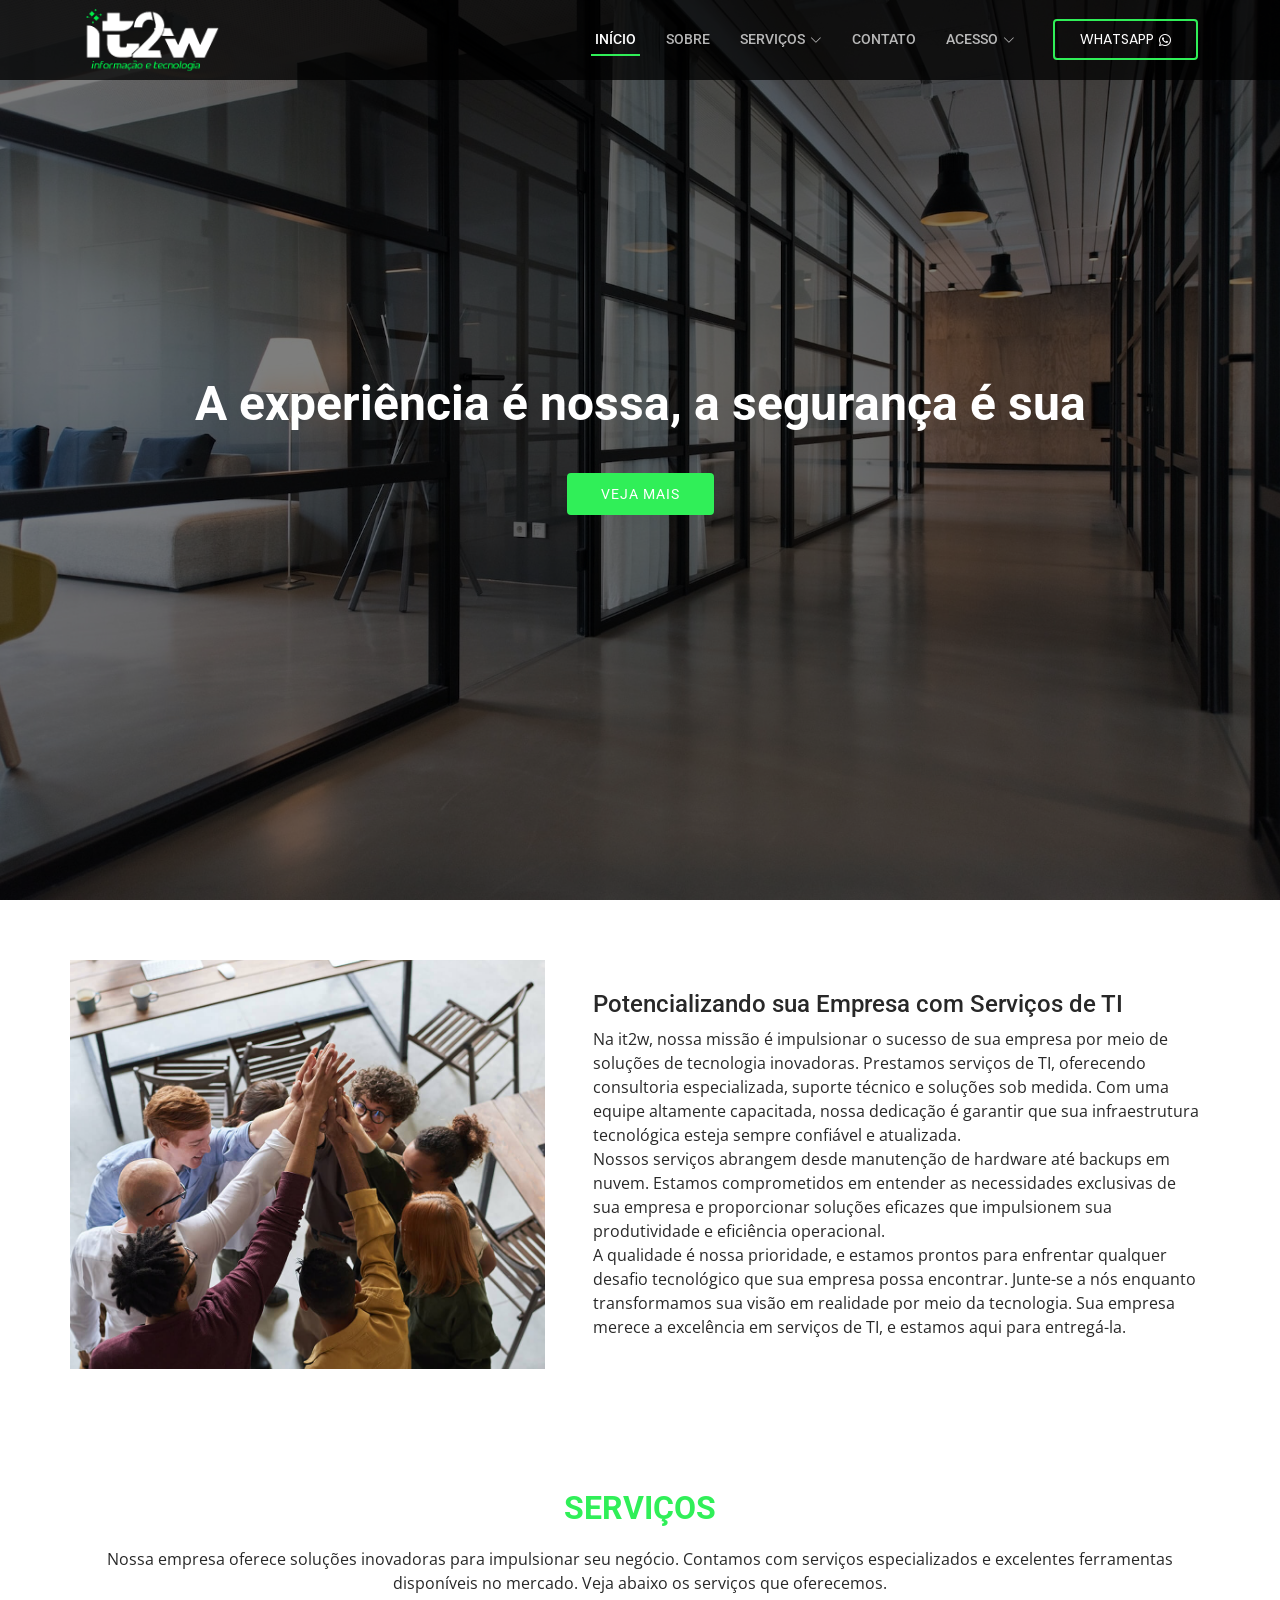
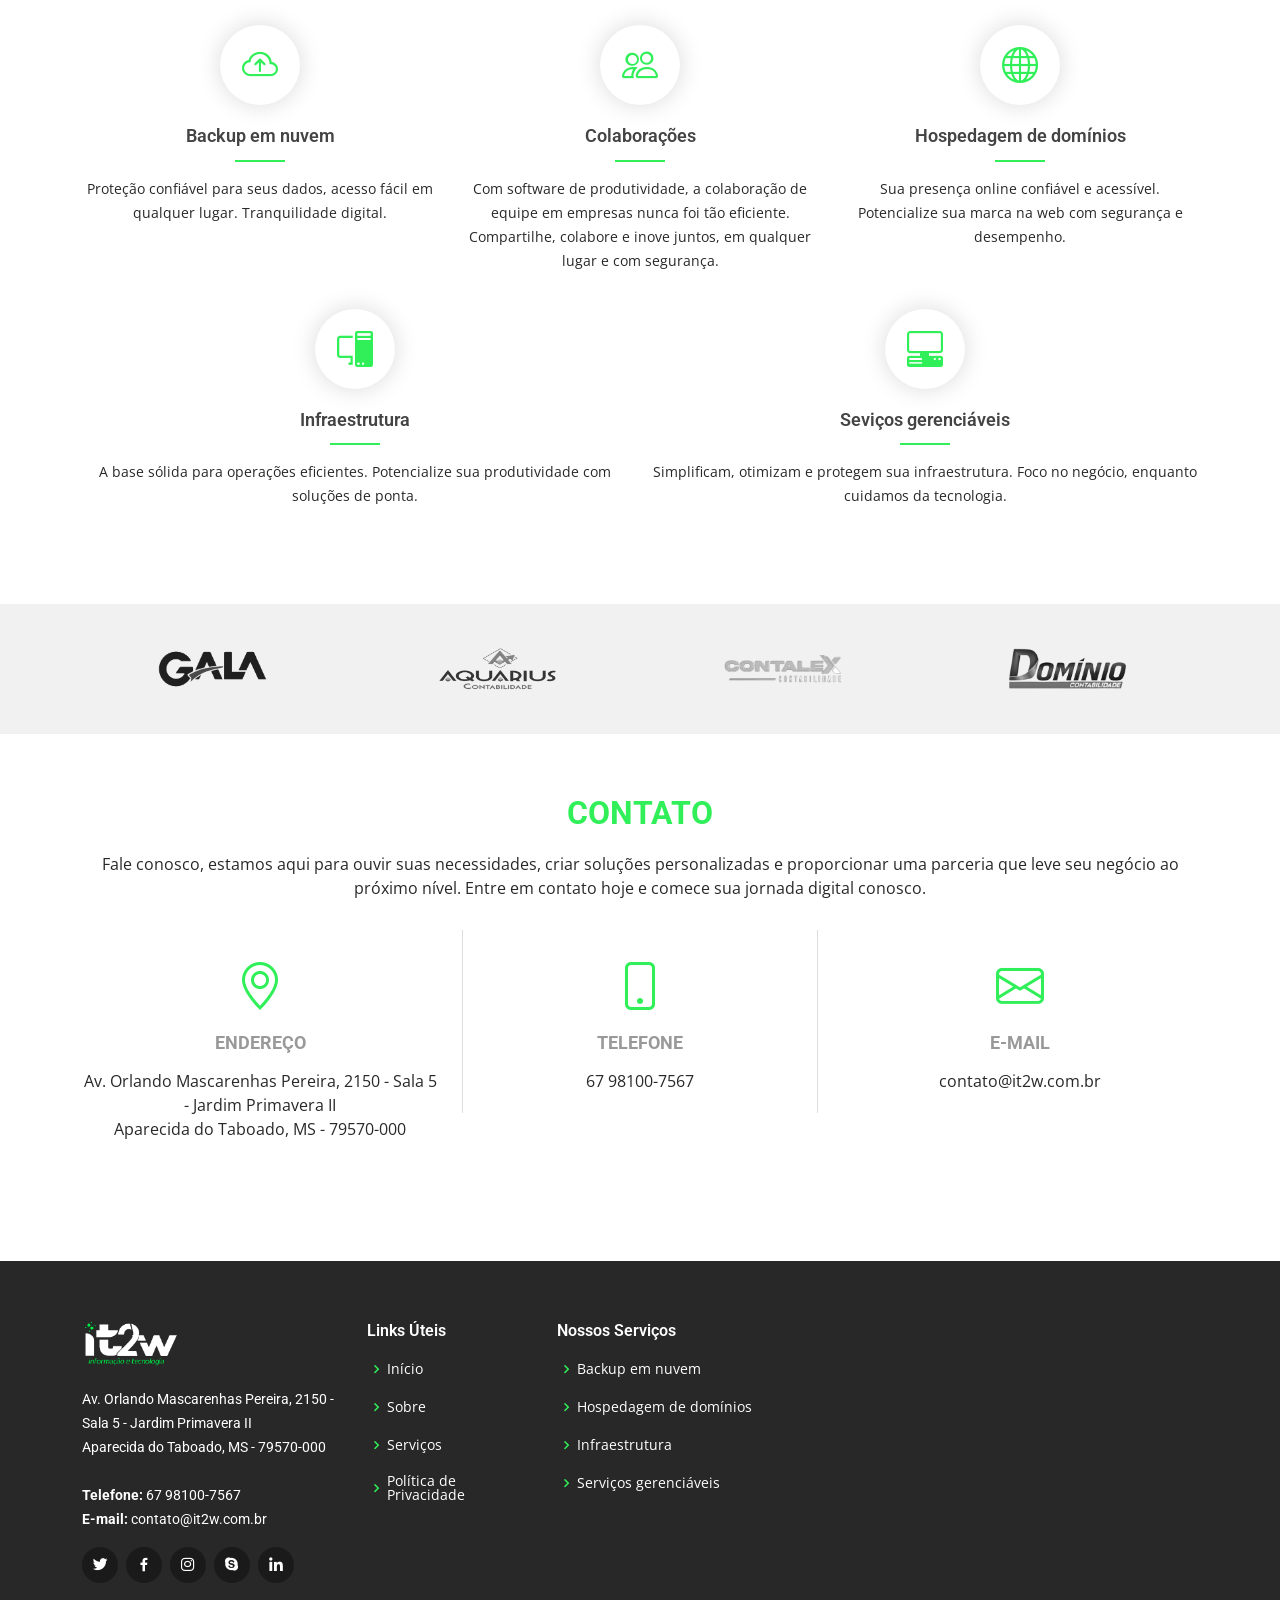
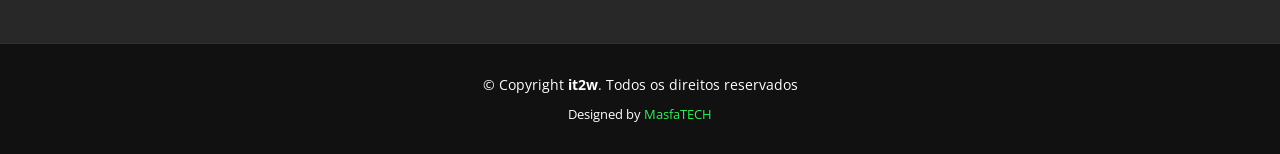
==== commit be84c5d8: "Remove 'Colaborações' link from index.html Removed links to 'Colaborações' from the navigation." ====
--- a/index.html
+++ b/index.html
@@ -440,10 +440,7 @@
                   <i class="bx bx-chevron-right"></i>
                   <a href="backup-em-nuvem">Backup em nuvem</a>
                 </li>
-                <li>
-                  <i class="bx bx-chevron-right"></i>
-                  <a href="colaboracoes">Colaborações</a>
-                </li>
+                
                 <li>
                   <i class="bx bx-chevron-right"></i>
                   <a href="hospedagem-de-dominios">Hospedagem de domínios</a>
